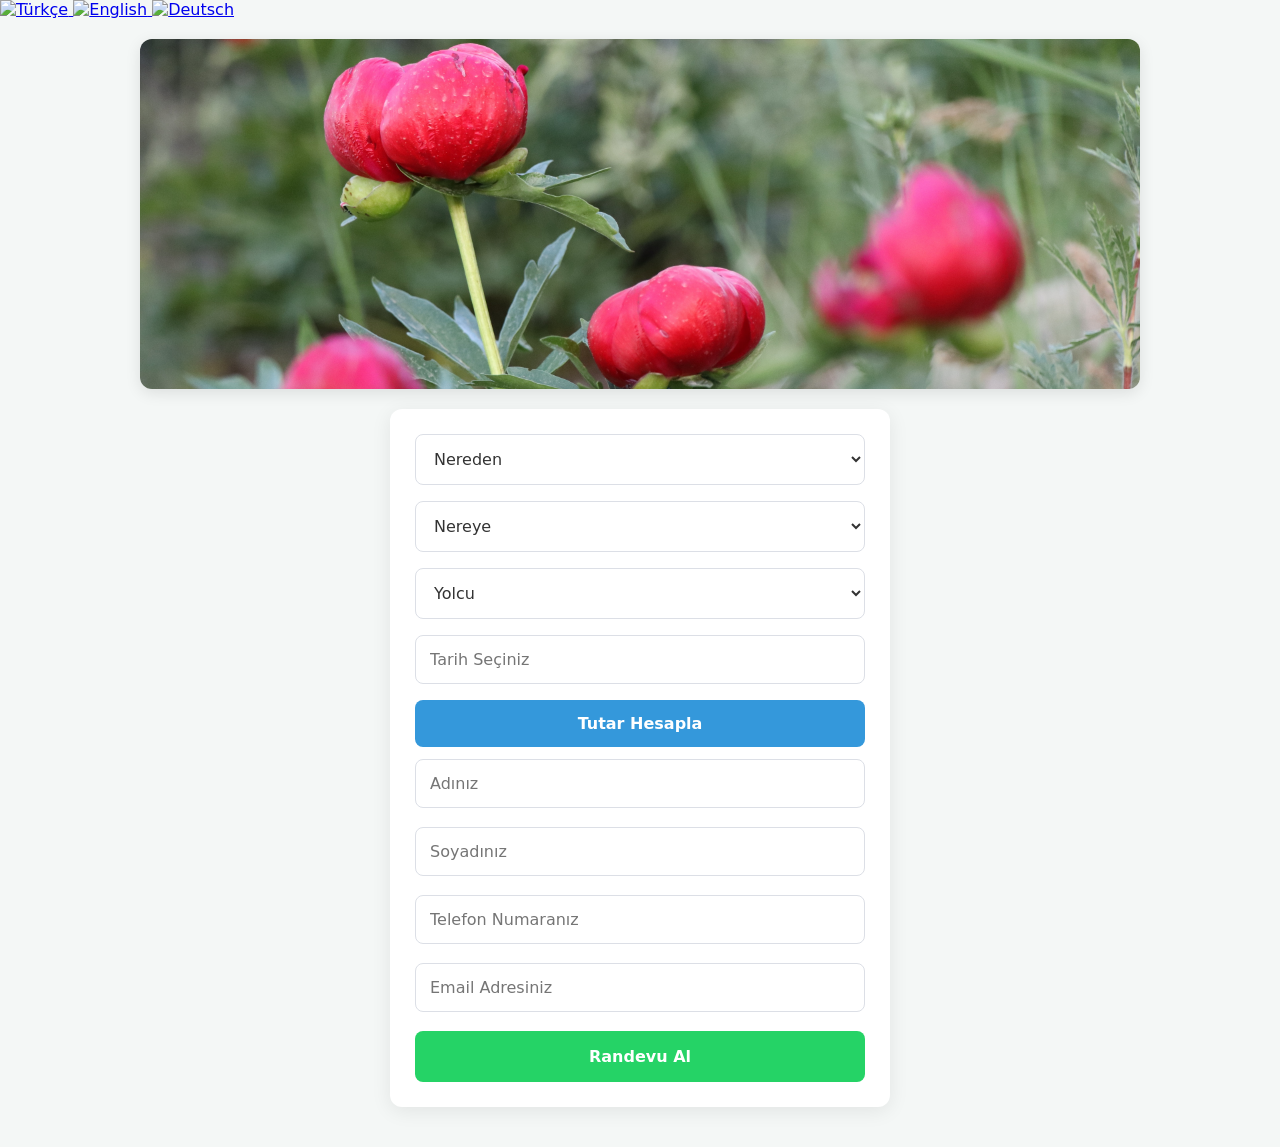
==== index.html @ 98b5e63b "Add files via upload" ====
﻿<!DOCTYPE html>
<html lang="tr">
<head>
    <meta charset="UTF-8">
    <meta http-equiv="Content-Type" content="text/html; charset=utf-8">
    <meta name="viewport" content="width=device-width, initial-scale=1.0">
    <title>Murat VIP</title>
    <link rel="stylesheet" href="style.css">
</head>
<body>
 <!-- Dil Çeviri bölümü -->
 
 <!-- Yerel Bayrak Butonları -->
<div class="language-flags">
    <a href="#" onclick="changeLanguage('tr'); return false;">
        <img src="tr.png" width="24" alt="Türkçe" title="Türkçe">
    </a>
    <a href="#" onclick="changeLanguage('en'); return false;">
        <img src="us.png" width="24" alt="English" title="English">
    </a>
    <a href="#" onclick="changeLanguage('de'); return false;">
        <img src="de.png"  width="24" alt="Deutsch" title="Deutsch">
    </a>
</div>

<!-- Google Translate Gizli Widget Alanı -->
<div id="google_translate_element" style="display:none;"></div>

<!-- Google Translate Script'i ve Tetikleme Fonksiyonu -->
<script type="text/javascript">
    function googleTranslateElementInit() {
        new google.translate.TranslateElement({
            pageLanguage: 'tr',
            includedLanguages: 'tr,en,de',
            autoDisplay: false
        }, 'google_translate_element');
    }

    function changeLanguage(lang) {
        var selectField = document.querySelector(".goog-te-combo");
        if (selectField) {
            selectField.value = lang;
            selectField.dispatchEvent(new Event('change'));
        }
    }
</script>

<script type="text/javascript" src="//translate.google.com/translate_a/element.js?cb=googleTranslateElementInit"></script>
 



    <!-- Kayan Resim Bölmesi (Yerel Klasörden) -->
    <section class="slider-container">
        <div class="slider-track">
            <img src="r1.jpg" alt="Resim 1">
            <img src="r2.jpg" alt="Resim 2">
            <img src="r3.jpg" alt="Resim 3">
        </div>
    </section>

    <!-- Seçim Menüleri ve Form -->
    <main class="form-container">
        <form id="reservationForm">
            
            <!-- 1. Combobox: Nereden -->
            <div class="form-group">
                <select id="nereden" required>
                    <option value="" disabled selected hidden>Nereden</option>
                    <option value="Aydın">Aydın</option>
                    <option value="İzmir">İzmir</option>
                </select>
            </div>

            <!-- 2. Combobox: Nereye -->
            <div class="form-group">
                <select id="nereye" required>
                    <option value="" disabled selected hidden>Nereye</option>
                    <option value="Uşak">Uşak</option>
                    <option value="Denizli">Denizli</option>
                </select>
            </div>

            <!-- 3. Combobox: Yolcu -->
            <div class="form-group">
                <select id="yolcu" required>
                    <option value="" disabled selected hidden>Yolcu</option>
                    <option value="1">1</option>
                    <option value="2">2</option>
                    <option value="3">3</option>
                    <option value="4">4</option>
                    <option value="5">5</option>
                </select>
            </div>

            <!-- 4. Combobox: Tarih -->
            <div class="form-group">
                <input type="text" id="tarih" placeholder="Tarih Seçiniz" onfocus="(this.type='date')" onblur="if(!this.value)this.type='text'" required>
            </div>

            <!-- Hesapla Butonu -->
            <button type="button" class="calc-btn" onclick="calculatePrice()">
                Tutar Hesapla
            </button>

            <!-- Hesaplanan Tutar Gösterge Alanı -->
            <div id="resultBox" class="result-box" style="display: none;">
                Hesaplanan Tutar: <span id="totalPrice">0</span> TL
            </div>
			
			<input type="text" id="ad" name="ad" placeholder="Adınız">&nbsp;
			<input type="text" id="soyad" name="soyad" placeholder="Soyadınız">&nbsp;
			<input type="text" id="telno" name="telno" placeholder="Telefon Numaranız">&nbsp;
			<input type="text" id="eposta" name="eposta" placeholder="Email Adresiniz">&nbsp;

            <!-- WhatsApp Butonu -->
            <button type="button" class="whatsapp-btn" onclick="sendWhatsAppMessage()">
               Randevu Al
            </button>

        </form>
    </main>

    <script>
        // Şehirler arası km matrisi
        const distances = {
            "Aydın-Uşak": 200,
            "Aydın-Denizli": 125,
            "İzmir-Uşak": 210,
            "İzmir-Denizli": 240
        };

        let calculatedTotal = null;

        function calculatePrice() {
            const nereden = document.getElementById("nereden").value;
            const nereye = document.getElementById("nereye").value;
            const yolcu = parseInt(document.getElementById("yolcu").value);

            if (!nereden || !nereye || isNaN(yolcu)) {
                alert("Lütfen hesaplama yapabilmek için Nereden, Nereye ve Yolcu alanlarını seçiniz.");
                return;
            }

            const routeKey = `${nereden}-${nereye}`;
            const km = distances[routeKey] || 0;

            // Hesaplama Mantığı:
            // (KM * 5 TL) + (Yolcu Sayısı * 50 TL) + 300 TL Sabit Ücret
            const kmFee = km * 5;
            const passengerFee = yolcu * 50;
            calculatedTotal = kmFee + passengerFee + 300;

            // Sonucu Ekrana Yazdırma
            document.getElementById("totalPrice").innerText = calculatedTotal;
            document.getElementById("resultBox").style.display = "block";
        }

        function sendWhatsAppMessage() {
            const nereden = document.getElementById("nereden").value;
            const nereye = document.getElementById("nereye").value;
            const yolcu = document.getElementById("yolcu").value;
            const tarih = document.getElementById("tarih").value;
			const ad1=document.getElementById("ad").value;
			const soyad1=document.getElementById("soyad").value;
			const telno1=document.getElementById("telno").value;
			const eposta1=document.getElementById("eposta").value;
			

            if (!nereden || !nereye || !yolcu || !tarih) {
                alert("Lütfen tüm alanları doldurunuz.");
                return;
            }

            const dateParts = tarih.split("-");
            const formattedDate = `${dateParts[2]}.${dateParts[1]}.${dateParts[0]}`;

            let message = `Nereden: ${nereden}\n\nNereye: ${nereye}\n\nYolcu Sayısı: ${yolcu}\n\nTarih: ${formattedDate}\n\nAdı: ${ad1}\n\nSoyadı: ${soyad1}\n\nTelNo: ${telno1}\n\nEposta: ${eposta1}`;
            
            if (calculatedTotal !== null) {
                message += `\n\nHesaplanan Tutar: ${calculatedTotal} TL`;
            }

            const phoneNumber = "905064270728";
            const whatsappUrl = `https://wa.me/${phoneNumber}?text=${encodeURIComponent(message)}`;

            window.open(whatsappUrl, '_blank');
        }
    </script>
</body>
</html>
---- style.css ----
* {
    margin: 0;
    padding: 0;
    box-sizing: border-box;
    font-family: system-ui, -apple-system, Roboto, sans-serif;
}

body {
    background-color: #f4f7f6;
    padding-bottom: 40px;
}

/* Kayan Resim B�lmesi (Slider) */
.slider-container {
    width: 100%;
    max-width: 1000px;
    height: 350px;
    margin: 20px auto;
    overflow: hidden;
    border-radius: 12px;
    box-shadow: 0 4px 15px rgba(0, 0, 0, 0.1);
}

.slider-track {
    display: flex;
    width: 300%;
    height: 100%;
    animation: slide 12s infinite ease-in-out;
}

.slider-track img {
    width: 33.333%;
    height: 100%;
    object-fit: cover;
}

/* Otomatik Kayma Animasyonu */
@keyframes slide {
    0%, 25% { transform: translateX(0); }
    33%, 58% { transform: translateX(-33.333%); }
    66%, 91% { transform: translateX(-66.666%); }
    100% { transform: translateX(0); }
}

/* Form Kart� */
.form-container {
    max-width: 500px;
    margin: 0 auto;
    padding: 25px;
    background: #ffffff;
    border-radius: 12px;
    box-shadow: 0 4px 20px rgba(0, 0, 0, 0.08);
}

.form-group {
    margin-bottom: 16px;
}

select, input[type="text"], input[type="date"] {
    width: 100%;
    padding: 14px;
    border: 1px solid #dcdfe6;
    border-radius: 8px;
    font-size: 16px;
    color: #333;
    background-color: #fff;
    outline: none;
    transition: border-color 0.2s;
}

select:focus, input:focus {
    border-color: #3498db;
}

/* Hesapla Butonu */
.calc-btn {
    width: 100%;
    padding: 14px;
    background-color: #3498db;
    color: white;
    font-size: 16px;
    font-weight: bold;
    border: none;
    border-radius: 8px;
    cursor: pointer;
    margin-bottom: 12px;
    transition: background-color 0.2s;
}

.calc-btn:hover {
    background-color: #2980b9;
}

/* Tutar G�sterge Kutusu */
.result-box {
    background-color: #e8f4fc;
    color: #2c3e50;
    padding: 14px;
    border-radius: 8px;
    text-align: center;
    font-size: 18px;
    font-weight: bold;
    margin-bottom: 16px;
    border: 1px solid #b3d7ff;
}

/* WhatsApp Butonu */
.whatsapp-btn {
    width: 100%;
    padding: 16px;
    background-color: #25d366;
    color: white;
    font-size: 16px;
    font-weight: bold;
    border: none;
    border-radius: 8px;
    cursor: pointer;
    transition: background-color 0.2s, transform 0.1s;
}

.whatsapp-btn:hover {
    background-color: #1ebc57;
}

.whatsapp-btn:active {
    transform: scale(0.99);
}

/* Mobil Uyumlu Duyarl� Tasar�m */
@media (max-width: 768px) {
    .slider-container {
        height: 200px;
        margin: 10px auto;
        border-radius: 0;
    }

    .form-container {
        margin: 15px;
        padding: 20px;
    }
}
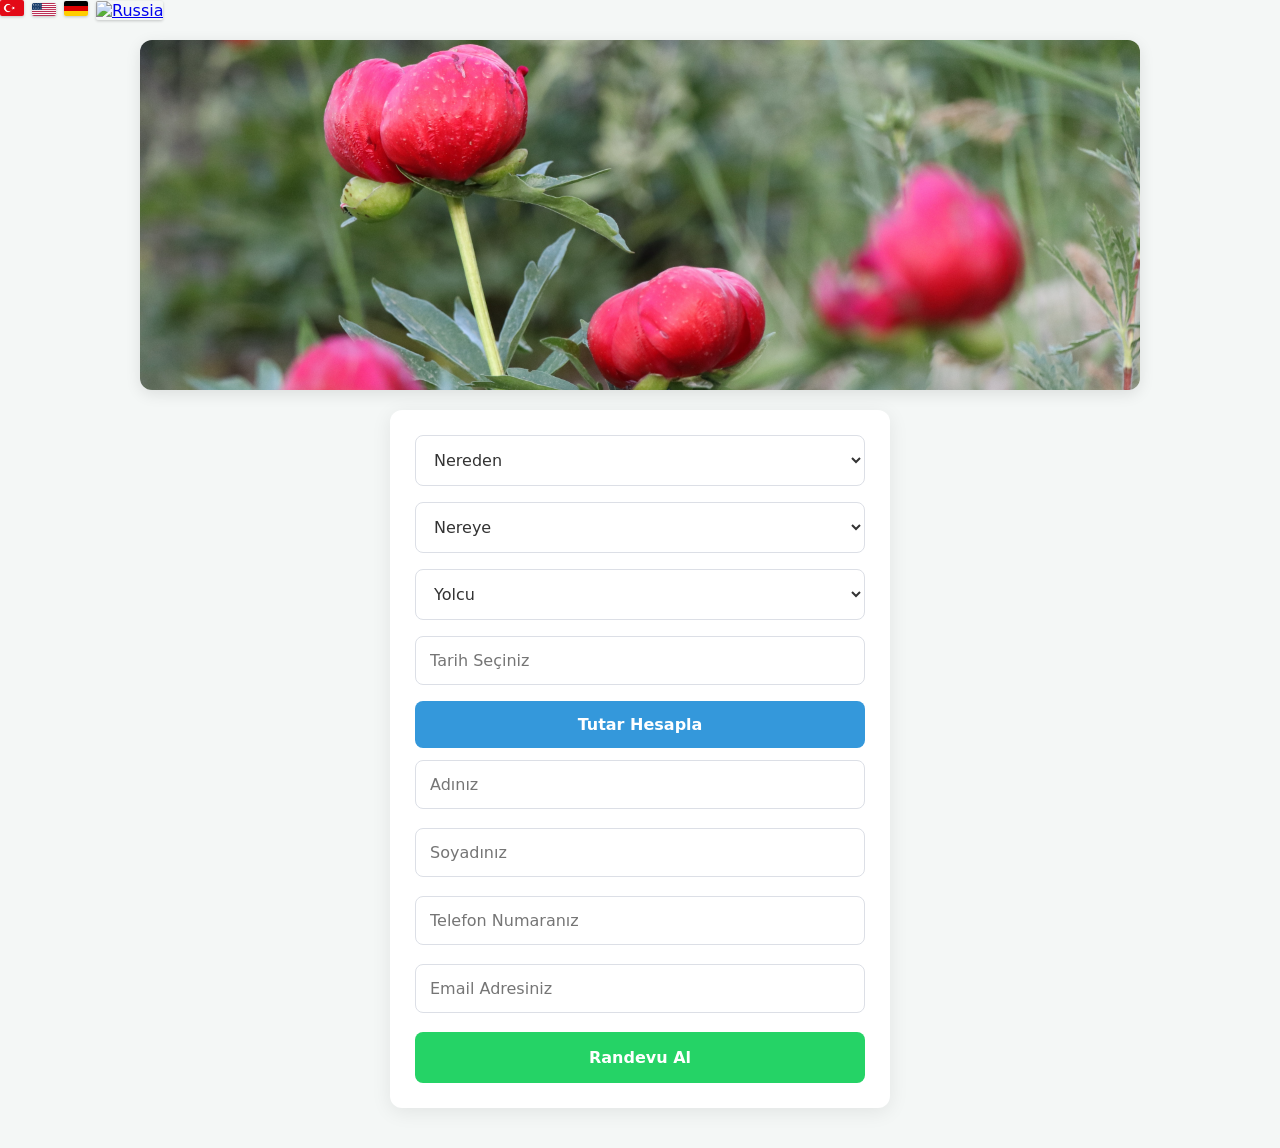
==== commit 5cd91e67: "Add files via upload" ====
--- a/index.html
+++ b/index.html
@@ -21,6 +21,10 @@
     <a href="#" onclick="changeLanguage('de'); return false;">
         <img src="de.png"  width="24" alt="Deutsch" title="Deutsch">
     </a>
+	<a href="#" onclick="changeLanguage('ru'); return false;">
+        <img src="ru.png"  width="24" alt="Russia" title="Russia">
+    </a>
+	
 </div>
 
 <!-- Google Translate Gizli Widget Alanı -->
--- a/style.css
+++ b/style.css
@@ -138,4 +138,29 @@
         margin: 15px;
         padding: 20px;
     }
-}+}
+<style>
+    /* Google'�n kendi olu�turdu�u select men�s�n� tamamen gizle */
+    .goog-te-gadget, 
+    #google_translate_element {
+        display: none !important;
+    }
+
+    /* Bayraklar�n her an sabit ve g�r�n�r olmas�n� sa�la */
+    .language-flags {
+        display: inline-flex;
+        align-items: center;
+        gap: 8px;
+    }
+    .language-flags img {
+        width: 24px;
+        height: auto;
+        cursor: pointer;
+        border-radius: 2px;
+        box-shadow: 0 1px 3px rgba(0,0,0,0.2);
+        transition: transform 0.2s;
+    }
+    .language-flags img:hover {
+        transform: scale(1.1);
+    }
+</style>
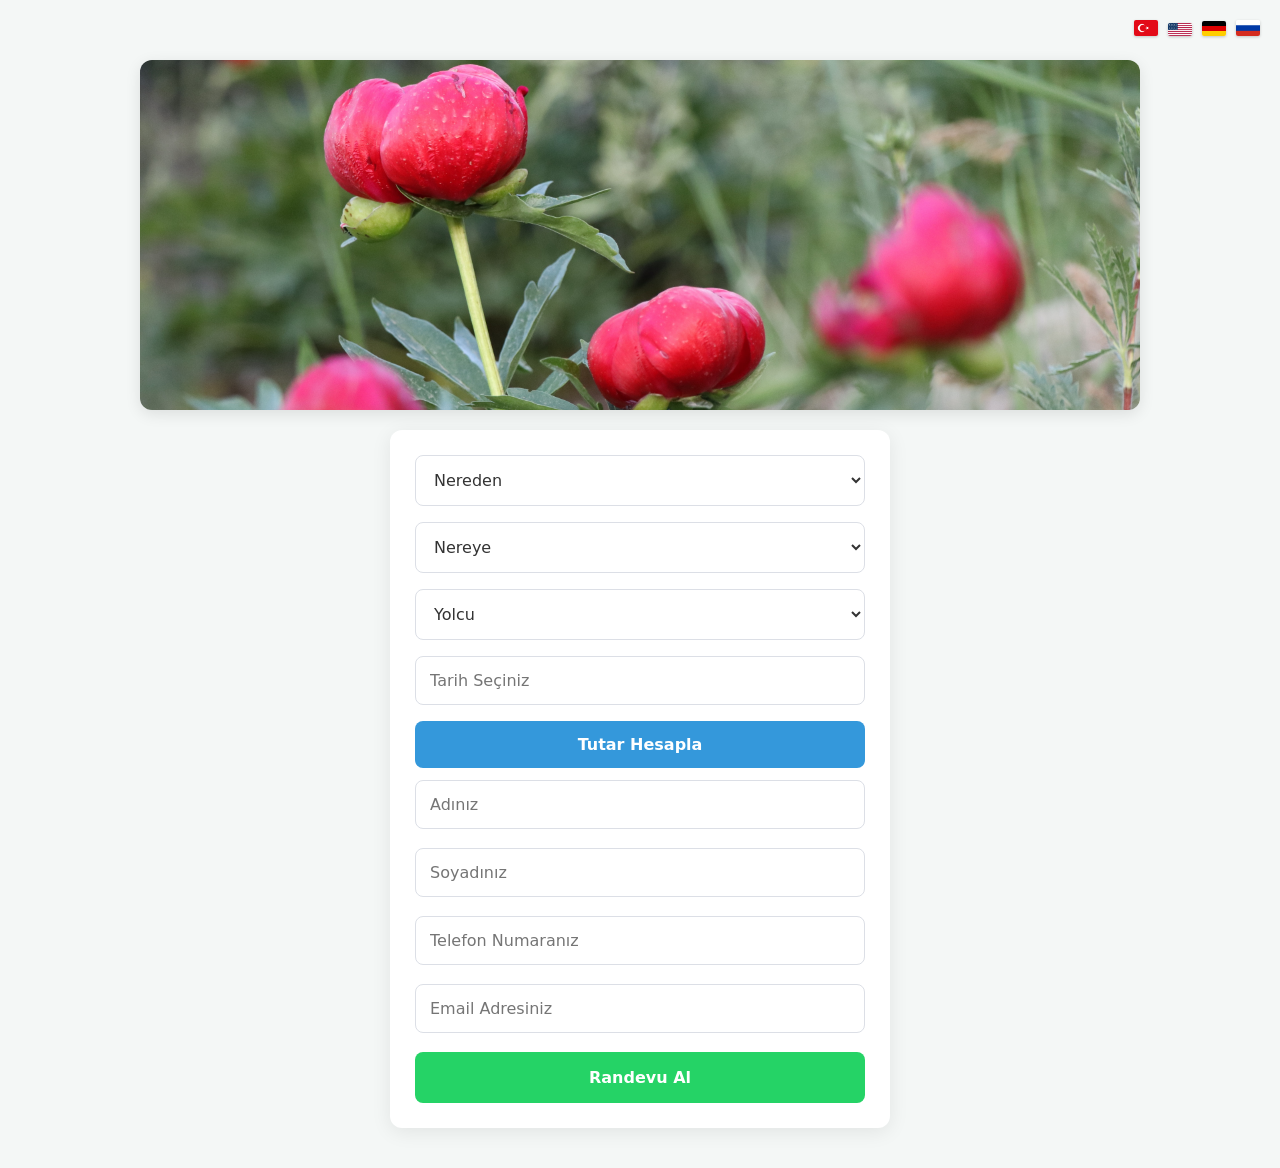
==== commit 60cbaf7f: "Add files via upload" ====
--- a/index.html
+++ b/index.html
@@ -35,7 +35,7 @@
     function googleTranslateElementInit() {
         new google.translate.TranslateElement({
             pageLanguage: 'tr',
-            includedLanguages: 'tr,en,de',
+            includedLanguages: 'tr,en,de,ru',
             autoDisplay: false
         }, 'google_translate_element');
     }
--- a/style.css
+++ b/style.css
@@ -146,11 +146,19 @@
         display: none !important;
     }
 
+
+{
+    box-sizing: border-box;
+}
     /* Bayraklar�n her an sabit ve g�r�n�r olmas�n� sa�la */
     .language-flags {
-        display: inline-flex;
+        display: flex;
+		justify-content: flex-end;
+		gap: 10px;
         align-items: center;
-        gap: 8px;
+       
+	   margin-top:20px;
+	   margin-right:20px;
     }
     .language-flags img {
         width: 24px;
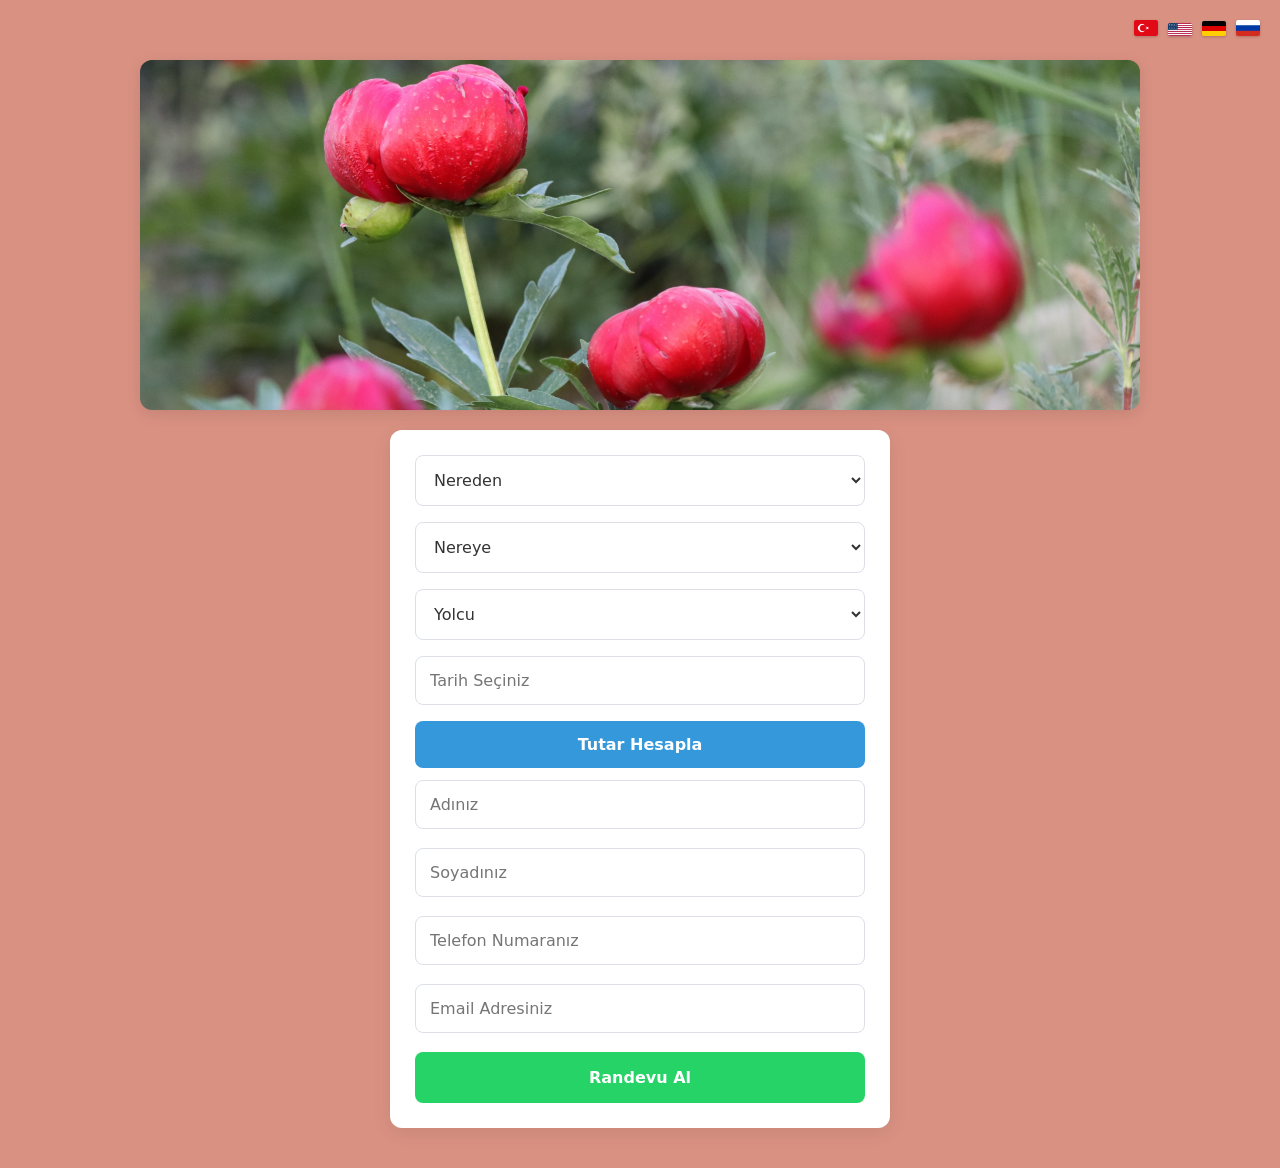
==== commit fe1dd8c9: "Add files via upload" ====
--- a/index.html
+++ b/index.html
@@ -47,6 +47,11 @@
             selectField.dispatchEvent(new Event('change'));
         }
     }
+	// Sayfa yüklendiğinde eski çeviri çerezlerini temizler
+    document.cookie = "googtrans=; expires=Thu, 01 Jan 1970 00:00:00 UTC; path=/;";
+    document.cookie = "googtrans=; expires=Thu, 01 Jan 1970 00:00:00 UTC; domain=." + document.domain + "; path=/;";
+	
+	
 </script>
 
 <script type="text/javascript" src="//translate.google.com/translate_a/element.js?cb=googleTranslateElementInit"></script>
--- a/style.css
+++ b/style.css
@@ -6,7 +6,7 @@
 }
 
 body {
-    background-color: #f4f7f6;
+    background-color: #D99182;
     padding-bottom: 40px;
 }
 
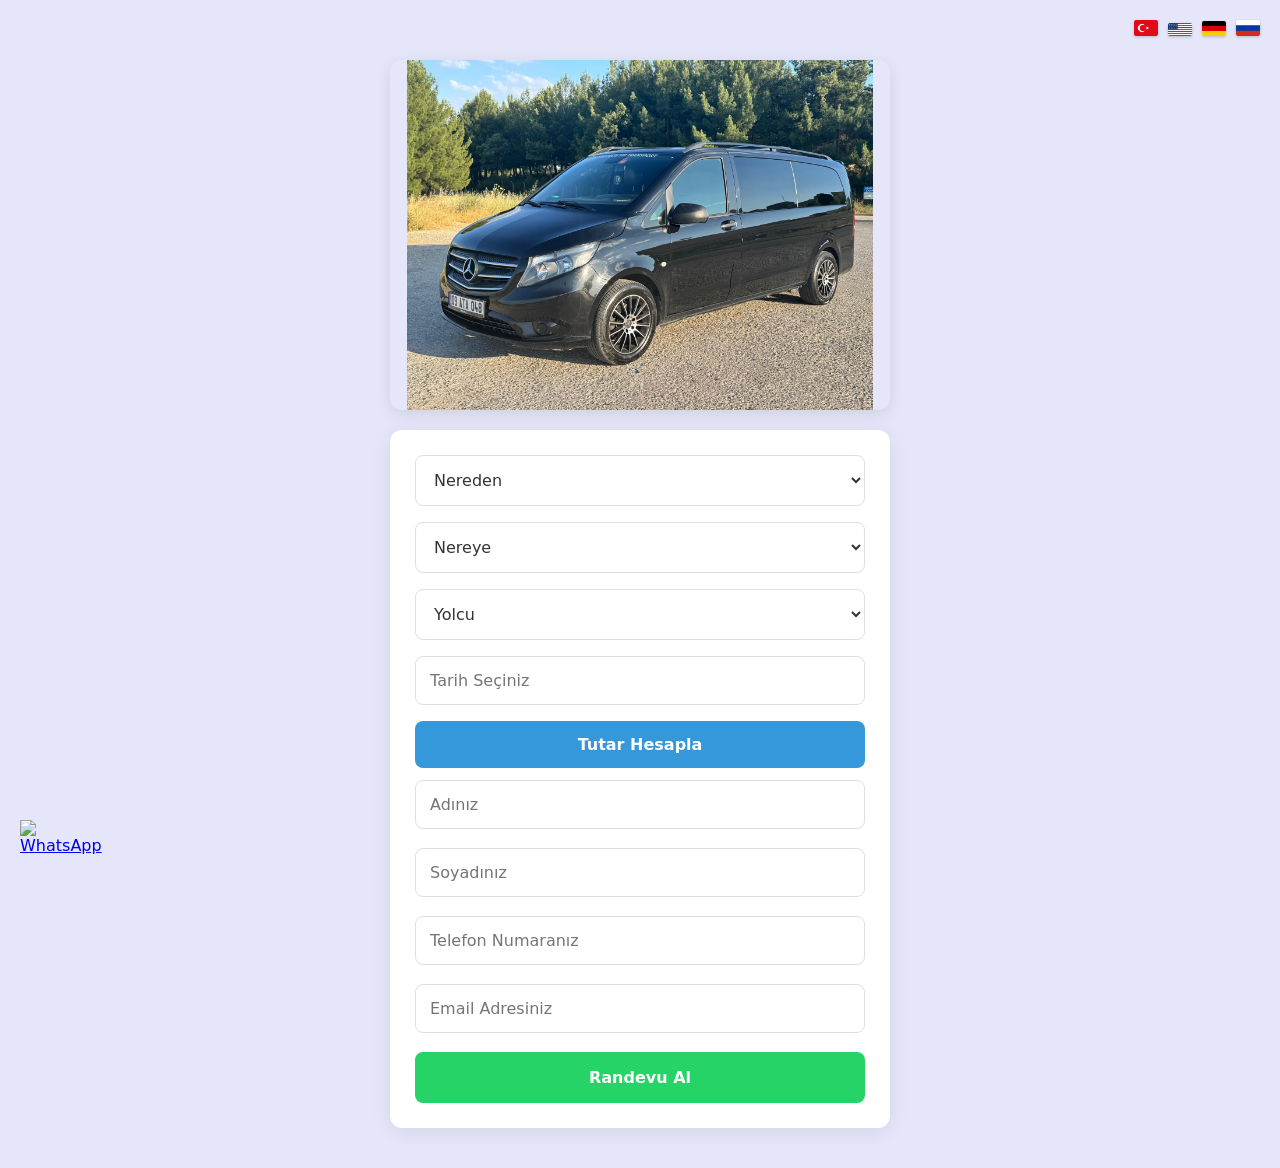
==== commit 2420792c: "Add files via upload" ====
--- a/index.html
+++ b/index.html
@@ -74,7 +74,7 @@
             
             <!-- 1. Combobox: Nereden -->
             <div class="form-group">
-                <select id="nereden" required>
+                <select id="nereden" translate="no" required>
                     <option value="" disabled selected hidden>Nereden</option>
                     <option value="Aydın">Aydın</option>
                     <option value="İzmir">İzmir</option>
@@ -83,7 +83,7 @@
 
             <!-- 2. Combobox: Nereye -->
             <div class="form-group">
-                <select id="nereye" required>
+                <select id="nereye" translate="no" required>
                     <option value="" disabled selected hidden>Nereye</option>
                     <option value="Uşak">Uşak</option>
                     <option value="Denizli">Denizli</option>
@@ -92,7 +92,7 @@
 
             <!-- 3. Combobox: Yolcu -->
             <div class="form-group">
-                <select id="yolcu" required>
+                <select id="yolcu" translate="no" required>
                     <option value="" disabled selected hidden>Yolcu</option>
                     <option value="1">1</option>
                     <option value="2">2</option>
@@ -125,7 +125,9 @@
             <!-- WhatsApp Butonu -->
             <button type="button" class="whatsapp-btn" onclick="sendWhatsAppMessage()">
                Randevu Al
-            </button>
+			   
+			   
+		
 
         </form>
     </main>
@@ -196,5 +198,11 @@
             window.open(whatsappUrl, '_blank');
         }
     </script>
+<!-- Sol Alt Köşe Sabit WhatsApp Butonu -->
+<a href="https://wa.me/905064270728" target="_blank" rel="noopener noreferrer" title="WhatsApp ile İletişime Geçin" style="position: fixed; bottom: 20px; left: 20px; width: 60px; height: 60px; z-index: 99999; display: block;">
+    <img src="whatsapp.png" alt="WhatsApp" style="width: 60px; height: 60px; object-fit: contain;">
+</a>
+	
+	
 </body>
 </html>
--- a/style.css
+++ b/style.css
@@ -6,14 +6,14 @@
 }
 
 body {
-    background-color: #D99182;
+   background-color: #e6e6fa;
     padding-bottom: 40px;
 }
 
 /* Kayan Resim B�lmesi (Slider) */
 .slider-container {
     width: 100%;
-    max-width: 1000px;
+    max-width: 500px;
     height: 350px;
     margin: 20px auto;
     overflow: hidden;
@@ -31,7 +31,7 @@
 .slider-track img {
     width: 33.333%;
     height: 100%;
-    object-fit: cover;
+    object-fit: contain;
 }
 
 /* Otomatik Kayma Animasyonu */
@@ -171,4 +171,30 @@
     .language-flags img:hover {
         transform: scale(1.1);
     }
-</style>+</style>
+
+/* Sol Alt K��ede Sabit Kalan WhatsApp Butonu */
+.fixed-whatsapp-btn {
+    position: fixed !important;
+    bottom: 25px !important;
+    left: 25px !important;
+    width: 60px !important;
+    height: 60px !important;
+    z-index: 99999 !important;
+    transition: transform 0.3s ease;
+    text-decoration: none;
+    display: block !important;
+}
+
+/* Buton ��indeki Resim Boyutu */
+.fixed-whatsapp-btn img {
+    width: 100% !important;
+    height: 100% !important;
+    object-fit: contain;
+    border-radius: 50%;
+    box-shadow: 0 4px 10px rgba(0, 0, 0, 0.3);
+}
+
+.fixed-whatsapp-btn:hover {
+    transform: scale(1.1);
+}
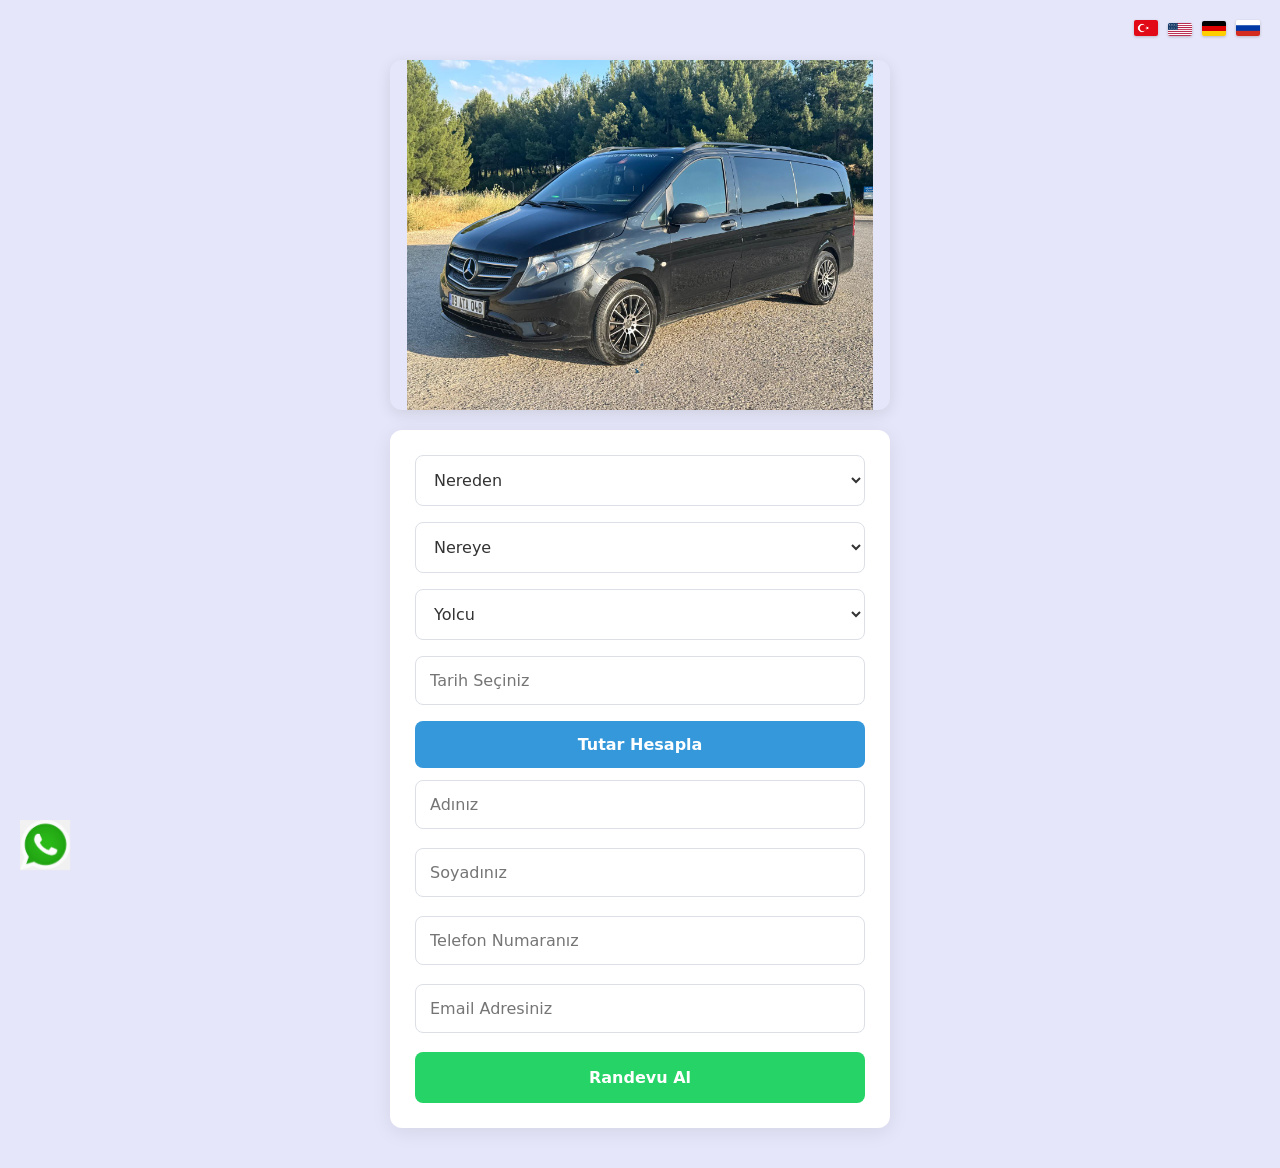
==== commit e2b9243a: "Add files via upload" ====
--- a/index.html
+++ b/index.html
@@ -200,7 +200,7 @@
     </script>
 <!-- Sol Alt Köşe Sabit WhatsApp Butonu -->
 <a href="https://wa.me/905064270728" target="_blank" rel="noopener noreferrer" title="WhatsApp ile İletişime Geçin" style="position: fixed; bottom: 20px; left: 20px; width: 60px; height: 60px; z-index: 99999; display: block;">
-    <img src="whatsapp.png" alt="WhatsApp" style="width: 60px; height: 60px; object-fit: contain;">
+    <img src="whatsapp.png" alt="WhatsApp" style="width: 50px; height: 50px; object-fit: contain;">
 </a>
 	
 	
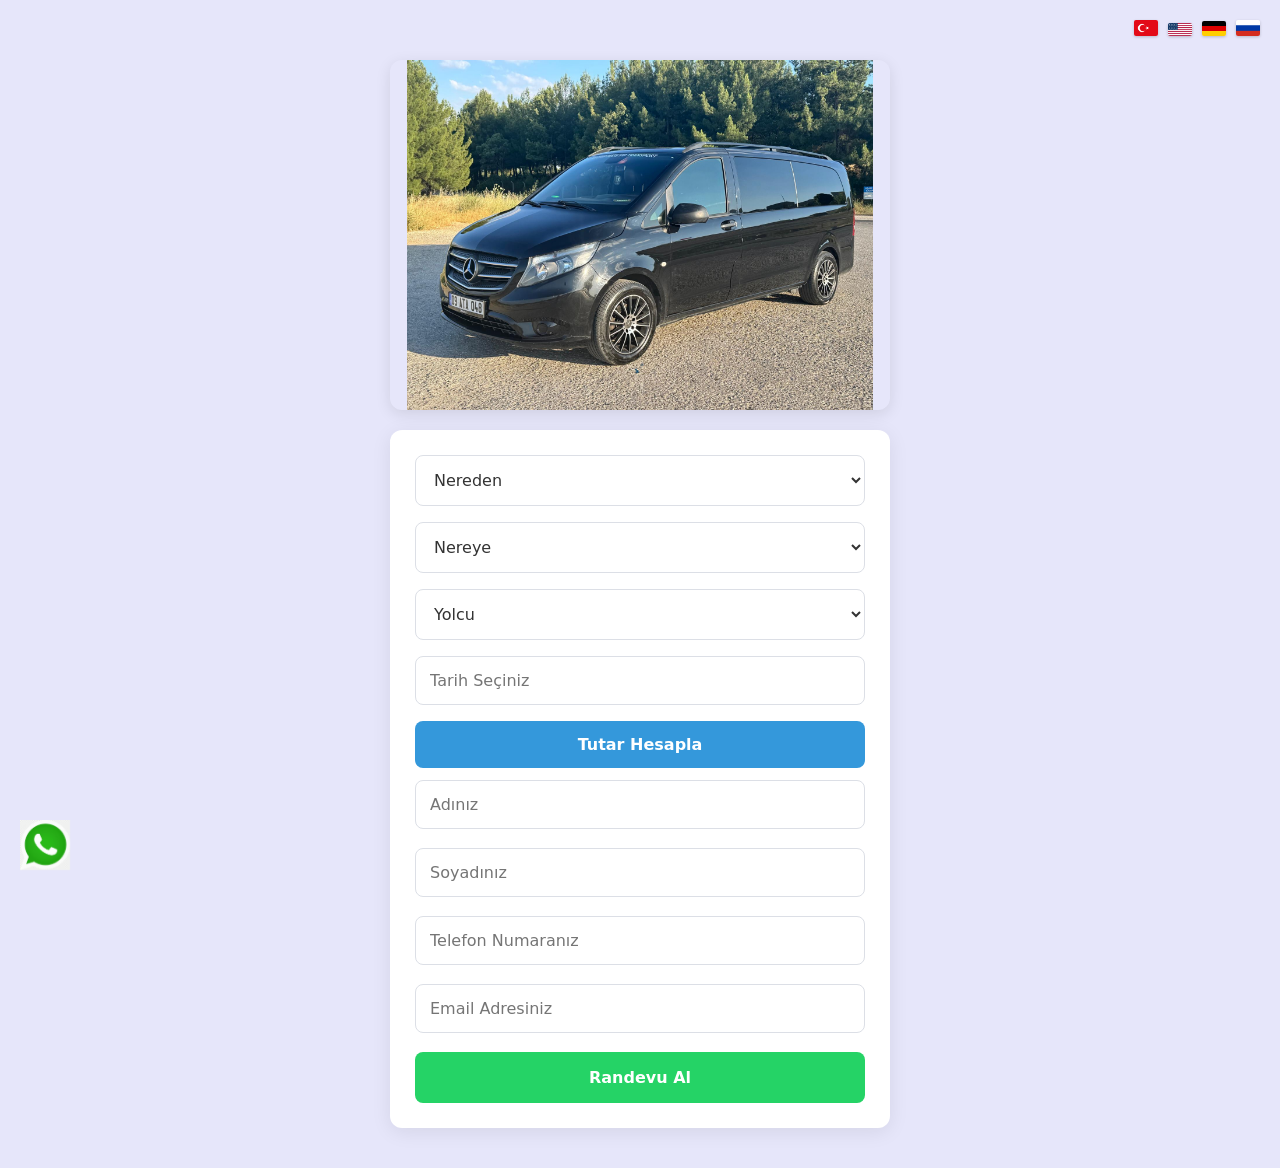
==== commit 740d5ee3: "Add files via upload" ====
--- a/index.html
+++ b/index.html
@@ -74,25 +74,25 @@
             
             <!-- 1. Combobox: Nereden -->
             <div class="form-group">
-                <select id="nereden" translate="no" required>
+                <select id="nereden" required>
                     <option value="" disabled selected hidden>Nereden</option>
-                    <option value="Aydın">Aydın</option>
-                    <option value="İzmir">İzmir</option>
+                    <option value="Aydın" class="notranslate" >Aydın</option>
+                    <option value="İzmir" class="notranslate" >İzmir</option>
                 </select>
             </div>
 
             <!-- 2. Combobox: Nereye -->
             <div class="form-group">
-                <select id="nereye" translate="no" required>
+                <select id="nereye"  required>
                     <option value="" disabled selected hidden>Nereye</option>
-                    <option value="Uşak">Uşak</option>
-                    <option value="Denizli">Denizli</option>
+                    <option value="Uşak" class="notranslate" >Uşak</option>
+                    <option value="Denizli" class="notranslate" >Denizli</option>
                 </select>
             </div>
 
             <!-- 3. Combobox: Yolcu -->
             <div class="form-group">
-                <select id="yolcu" translate="no" required>
+                <select id="yolcu"  required>
                     <option value="" disabled selected hidden>Yolcu</option>
                     <option value="1">1</option>
                     <option value="2">2</option>
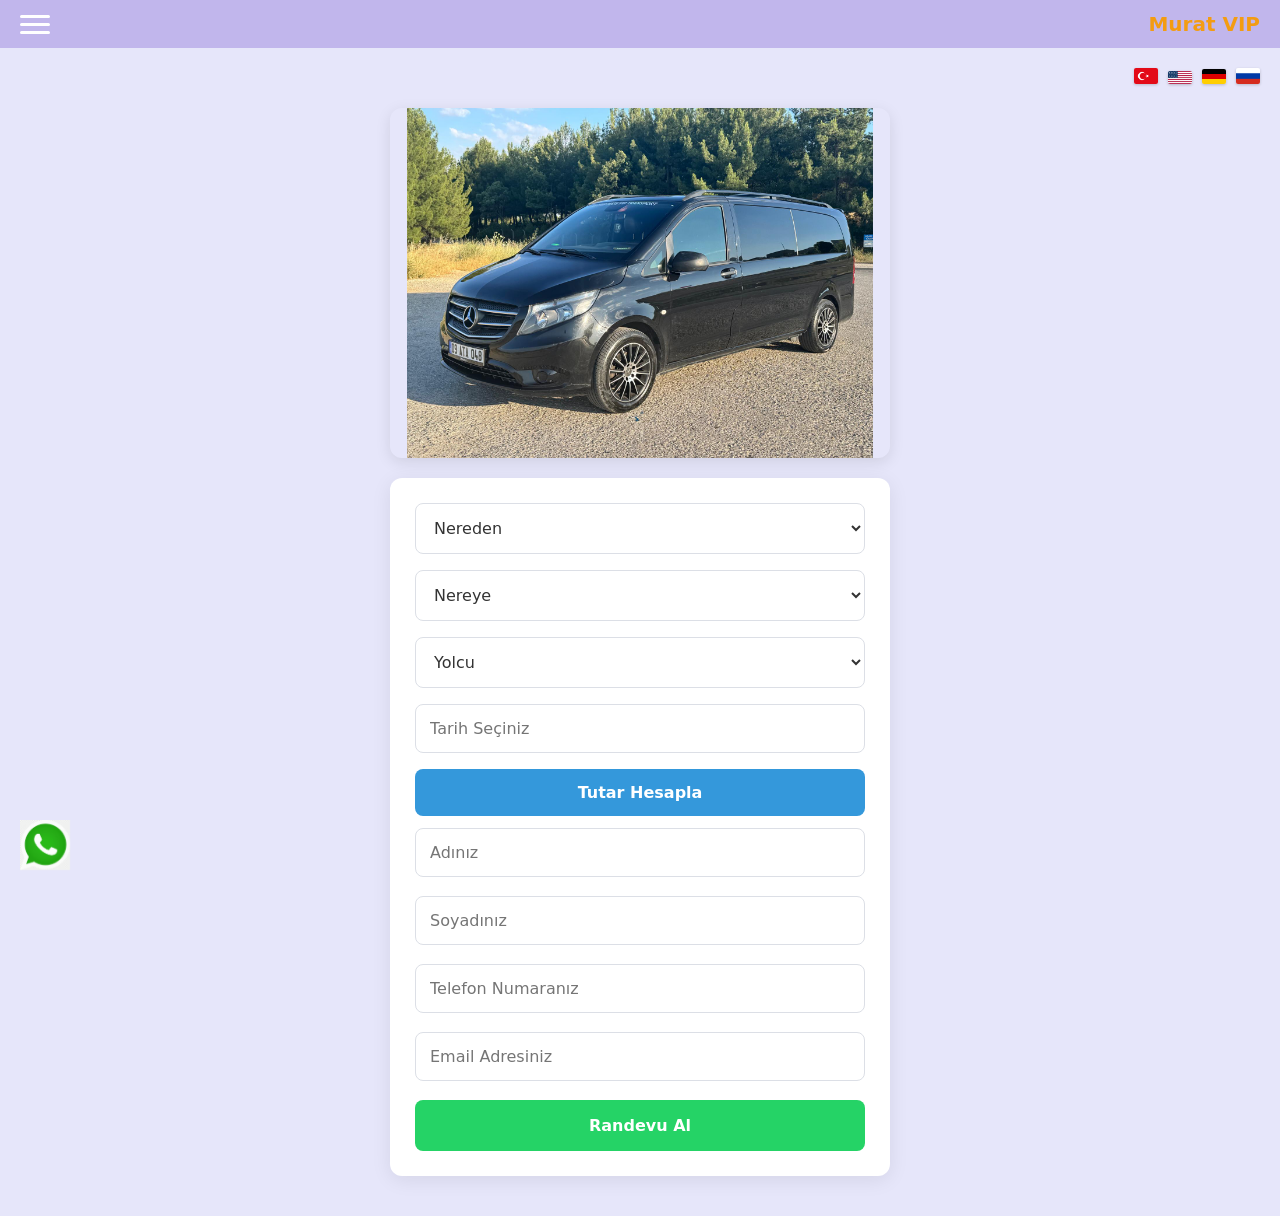
==== commit 18e041b8: "Add files via upload" ====
--- a/index.html
+++ b/index.html
@@ -8,6 +8,35 @@
     <link rel="stylesheet" href="style.css">
 </head>
 <body>
+
+<!-- 1. ÜST BAR VE MENÜ YAPISI -->
+<header class="navbar">
+    <!-- Sol Üstteki 3 Çizgili Hamburger Butonu -->
+    <button class="hamburger-btn" onclick="toggleMenu()">
+        <span class="bar"></span>
+        <span class="bar"></span>
+        <span class="bar"></span>
+    </button>
+
+    <!-- Logo / Site Başlığı -->
+    <div class="logo">Murat VIP</div>
+
+    <!-- Yan Menü (Açılır/Kapanır Liste) -->
+    <nav class="nav-menu" id="navMenu">
+        <ul>
+            <li><a href="index.html">Anasayfa</a></li>
+            <li><a href="hakkimizda.html">Hakkımızda</a></li>
+            <li><a href="iletisim.html">İletişim</a></li>
+        </ul>
+    </nav>
+</header>
+
+<!-- Menü açıldığında arka planı karartmak için kullanılacak katman -->
+<div class="menu-overlay" id="menuOverlay" onclick="toggleMenu()"></div>
+
+
+
+
  <!-- Dil Çeviri bölümü -->
  
  <!-- Yerel Bayrak Butonları -->
@@ -133,6 +162,18 @@
     </main>
 
     <script>
+	
+	function toggleMenu() {
+    // HTML'deki id değerleriyle elemanları yakalıyoruz
+    const navMenu = document.getElementById("navMenu");
+    const overlay = document.getElementById("menuOverlay");
+
+    // 'active' sınıfı varsa siler, yoksa ekler (toggle işlemi)
+    navMenu.classList.toggle("active");
+    overlay.classList.toggle("active");
+}
+	
+	
         // Şehirler arası km matrisi
         const distances = {
             "Aydın-Uşak": 200,
--- a/style.css
+++ b/style.css
@@ -197,4 +197,100 @@
 
 .fixed-whatsapp-btn:hover {
     transform: scale(1.1);
+}
+
+/* �st Bar Tasar�m� */
+.navbar {
+    display: flex;
+    align-items: center;
+    justify-content: space-between;
+    background-color: #c1b6ec; /* Koyu arka plan */
+    padding: 12px 20px;
+    position: relative;
+    z-index: 1000;
+}
+
+/* Logo Tasar�m� */
+.logo {
+    font-size: 20px;
+    font-weight: bold;
+    color: #f39c12; /* Turuncu logo yaz�s� */
+}
+
+
+.hamburger-btn {
+    display: flex;
+    flex-direction: column;
+    justify-content: space-around;
+    width: 30px;
+    height: 24px;
+    background: transparent; /* Buton arka plan� �effaf */
+    border: none;
+    cursor: pointer;
+    padding: 0;
+    z-index: 1001;
+}
+
+/* 3 adet beyaz �izgi */
+.hamburger-btn .bar {
+    width: 100%;
+    height: 3px;
+    background-color: #fff;
+    border-radius: 2px;
+}
+
+
+/* Yandan Kayacak Men� */
+.nav-menu {
+    position: fixed;
+    top: 0;
+    left: -260px; /* Ekran�n sol d���na gizler (-260px) */
+    width: 250px;
+    height: 100%;
+    background-color: #222;
+    padding-top: 70px;
+    transition: left 0.3s ease; /* A��l�rken 0.3 saniyelik kayma efekti */
+    z-index: 999;
+}
+
+/* JavaScript buraya 'active' s�n�f� ekledi�inde men� ekrana kayar */
+.nav-menu.active {
+    left: 0;
+}
+
+/* Liste elemanlar�n�n g�r�n�m� */
+.nav-menu ul {
+    list-style: none;
+    padding: 0;
+    margin: 0;
+}
+
+.nav-menu ul li a {
+    display: block;
+    color: #fff;
+    padding: 15px 20px;
+    text-decoration: none;
+    font-size: 16px;
+    border-bottom: 1px solid #333;
+}
+
+.nav-menu ul li a:hover {
+    background-color: #f39c12;
+    color: #000;
+}
+
+.menu-overlay {
+    display: none; /* Varsay�landa gizli */
+    position: fixed;
+    top: 0;
+    left: 0;
+    width: 100%;
+    height: 100%;
+    background: rgba(0, 0, 0, 0.5); /* Yar� �effaf siyah */
+    z-index: 998;
+}
+
+/* Men� a��l�nca g�r�necek */
+.menu-overlay.active {
+    display: block;
 }
